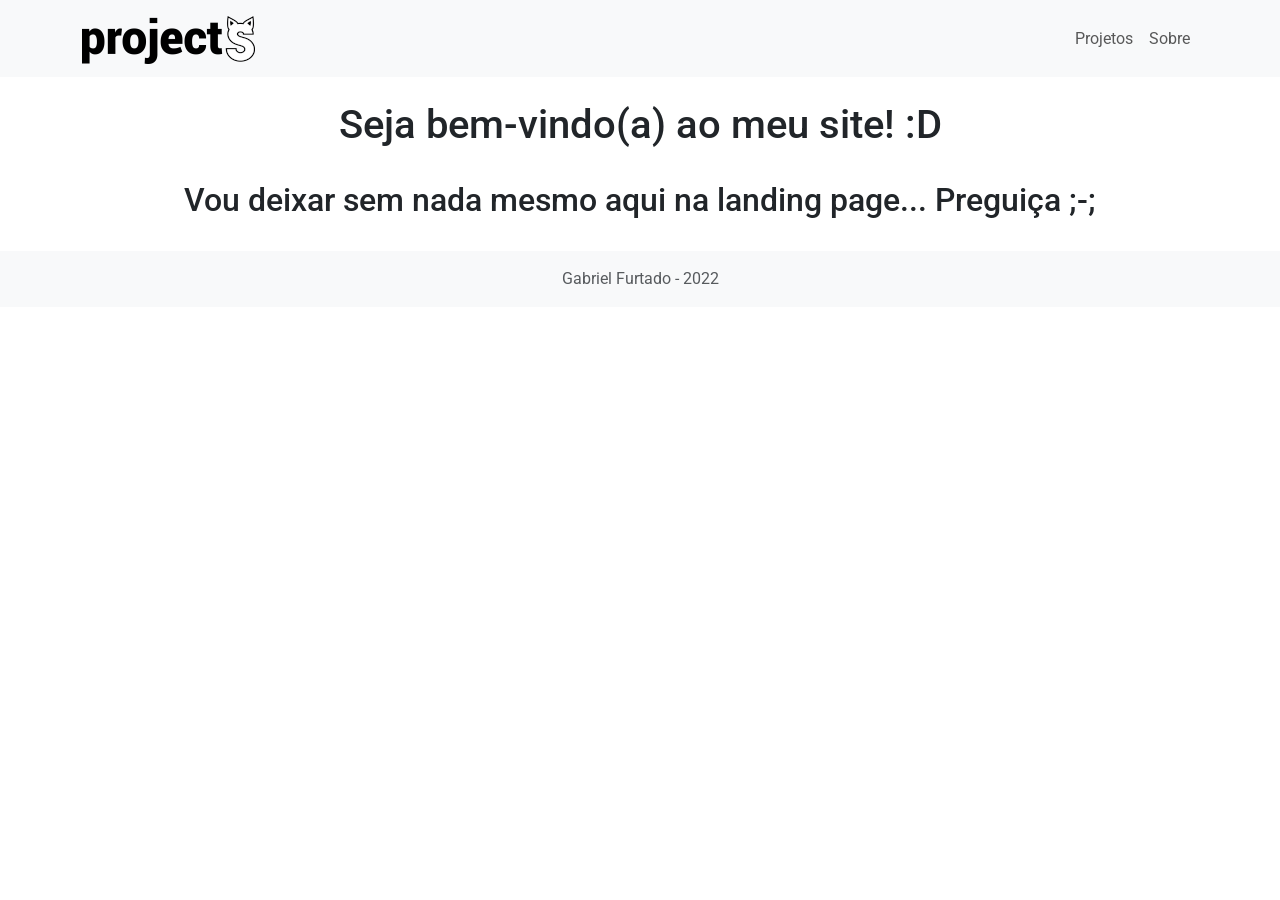
==== index.html @ dde42e2d "O pai tá on Sei lá mano, decidi postar na internet meu sitezinho paia." ====
<!doctype html>
<html lang="pt-br">

<head>
    <meta charset="utf-8">
    <meta name="viewport" content="width=device-width, initial-scale=1">
    <title>projectS</title>
    <link rel="icon" type="image/x-icon" href="favicon.ico">
    <link href="https://cdn.jsdelivr.net/npm/bootstrap@5.1.3/dist/css/bootstrap.min.css" rel="stylesheet" integrity="sha384-1BmE4kWBq78iYhFldvKuhfTAU6auU8tT94WrHftjDbrCEXSU1oBoqyl2QvZ6jIW3" crossorigin="anonymous">
    <link rel="stylesheet" type="text/css" href="./custom.css">
    <link rel="preconnect" href="https://fonts.googleapis.com">
    <link rel="preconnect" href="https://fonts.gstatic.com" crossorigin>
    <link href="https://fonts.googleapis.com/css2?family=Roboto&display=swap" rel="stylesheet">

    <style>
        body {
            animation: fadeInAnimation ease 1s;
            animation-iteration-count: 1;
            animation-fill-mode: forwards;
        }

        @keyframes fadeInAnimation {
            0% {
                opacity: 0;
            }

            100% {
                opacity: 1;
            }
        }
    </style>

</head>

<body>
    <nav class="navbar navbar-expand-lg navbar-light bg-light sticky-top">
        <div class="container">
            <a class="navbar-brand anim4" href="./index.html">
                <img src="./assets/images/logo.png" height="48" class="d-inline-block align-text-top">
            </a>
            <button class="navbar-toggler" type="button" data-bs-toggle="collapse" data-bs-target="#navbarNav" aria-controls="navbarTogglerDemo02" aria-expanded="false" aria-label="Toggle navigation">
                <span class="navbar-toggler-icon"></span>
            </button>
            <div class="collapse navbar-collapse" id="navbarNav">
                <ul class="navbar-nav ms-auto">
                    <li class="nav-item">
                        <a class="nav-link" href="projects.html">Projetos</a>
                    </li>
                    <li class="nav-item">
                        <a class="nav-link" href="about.html">Sobre</a>
                    </li>
                </ul>
            </div>
        </div>
    </nav>

    <div class="container">
        <br>
        <center>
            <h1>Seja bem-vindo(a) ao meu site! :D</h1>
            <br>
            <h2>Vou deixar sem nada mesmo aqui na landing page... Preguiça ;-;</h2>
        </center>
    </div>
    <br>
    <footer class="footer text-center mt-auto py-3 bg-light">
        <div class="container">
            <span class="text-muted">Gabriel Furtado - 2022</span>
        </div>
    </footer>

    <script src="https://cdn.jsdelivr.net/npm/bootstrap@5.1.3/dist/js/bootstrap.bundle.min.js" integrity="sha384-ka7Sk0Gln4gmtz2MlQnikT1wXgYsOg+OMhuP+IlRH9sENBO0LRn5q+8nbTov4+1p" crossorigin="anonymous"></script>
</body>

</html>
---- custom.css ----
body{
  font-family: 'Roboto', sans-serif; 
  overflow-y: scroll;
}

.border-gradient {
  width: 240px;
  height: 60px;
  border: double 1px transparent;
  border-radius: 32px;
  background-image: linear-gradient(white, white),
    radial-gradient(circle at top left, #3daee9, #6e2892);
  background-origin: border-box;
  background-clip: content-box, border-box;
}

/*
Animações de Hover
anim1: Rotate
anim2: Blur
anim3: Scale
anim4: Drop Shadow
anim5: Border + Border Radius
anim6: Todas as animações combinadas (exceto blur)
*/

.anim1{
  transition: all 1s;
  cursor: pointer;
}

.anim1:hover{
  -webkit-transform: rotateZ(360deg);
  transform: rotateZ(360deg);
}

.anim2{
  transition: all 0.3s;
  cursor: pointer;
}

.anim2:hover{
  -webkit-filter: blur(5px);
  filter: blur(5px);
}

.anim3{
  transition: all 0.3s;
  cursor: pointer;
}

.anim3:hover{
  -webkit-transform: scale(1.1);
  transform: scale(1.1);
}

.anim4{
  transition: all 0.3s;
  cursor: pointer;
}

.anim4:hover{
  -webkit-filter: drop-shadow(6px 4px 2px rgba(0,0,0,.5));
  filter: drop-shadow(6px 4px 2px rgba(0,0,0,.5));
}

.anim5{
  transition: all .3s;
  border: 10px solid transparent;
}
.anim5:hover{
  border: 10px solid #136497;
  border-radius: 50%;
}

.anim6{
  transition: all .3s;
  border: 10px solid #eeeeee;
}
.anim6:hover{
  border: 10px solid #781f40;
  border-radius: 50%;
  -webkit-filter: drop-shadow(15px 7px 1px rgba(0,0,0,.5));
  filter: drop-shadow(15px 7px 1px rgba(0,0,0,.5));
  -webkit-transform: rotateZ(-360deg) scale(1.5);
  transform: rotateZ(-360deg) scale(1.5);
}
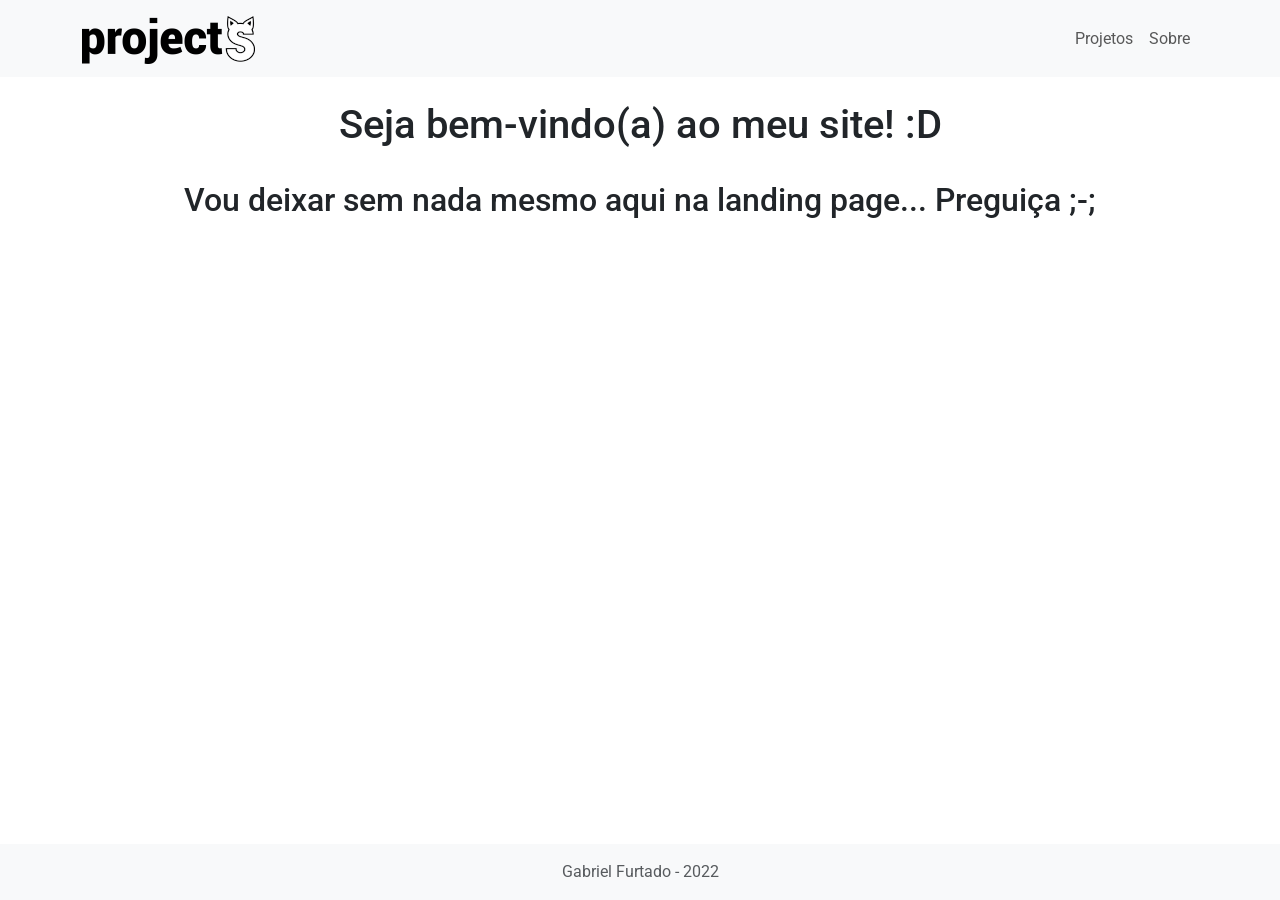
==== commit 12f7a7a7: "Arrumando o bug do footer Oops, esqueci de botar fixed-bottom 🤡" ====
--- a/index.html
+++ b/index.html
@@ -63,7 +63,7 @@
         </center>
     </div>
     <br>
-    <footer class="footer text-center mt-auto py-3 bg-light">
+    <footer class="footer text-center mt-auto py-3 bg-light fixed-bottom">
         <div class="container">
             <span class="text-muted">Gabriel Furtado - 2022</span>
         </div>
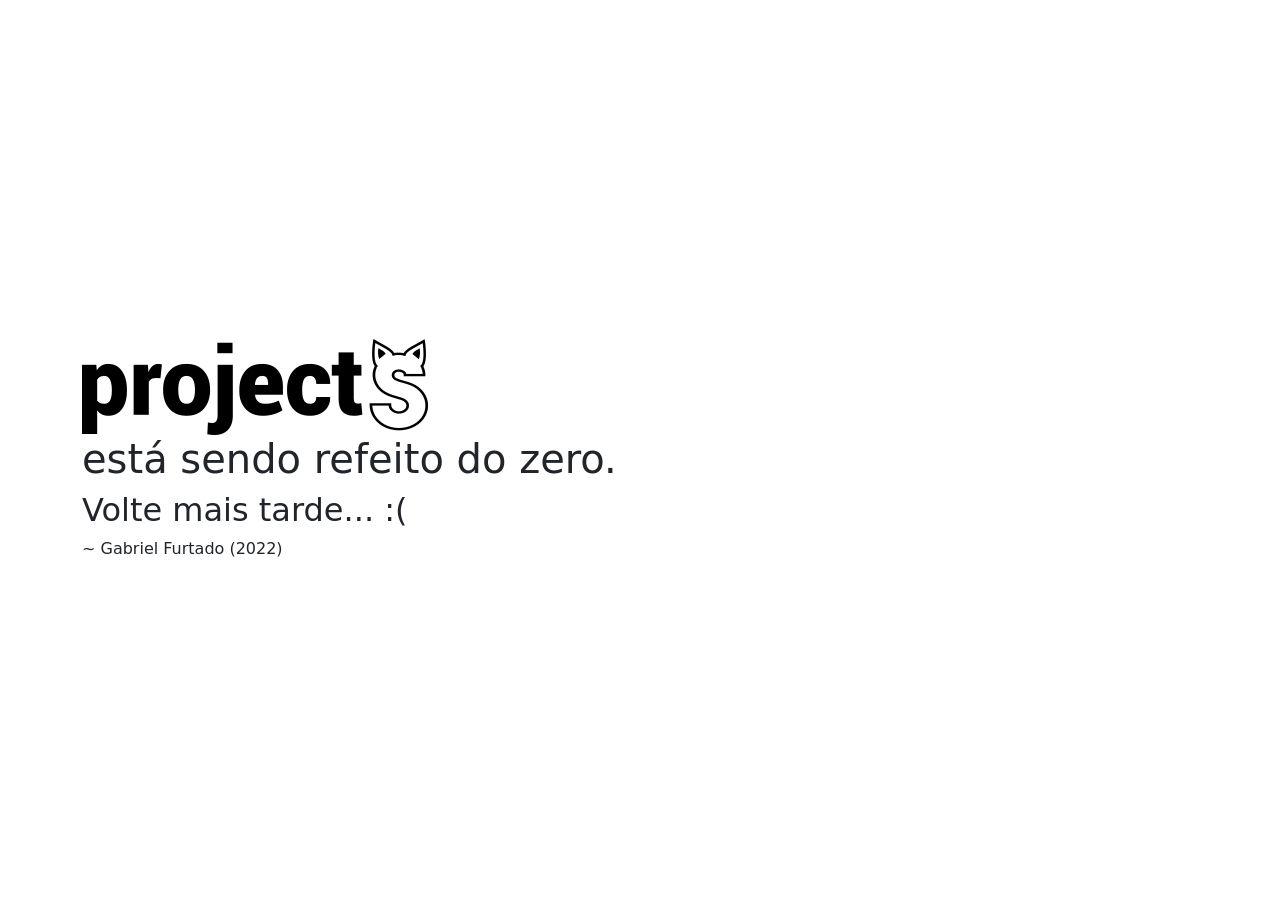
==== commit 65413317: "Refazendo o proejctS Após ficar dormindo durante muito tempo, decidi em começar a refazer meu websit" ====
--- a/index.html
+++ b/index.html
@@ -4,72 +4,35 @@
 <head>
     <meta charset="utf-8">
     <meta name="viewport" content="width=device-width, initial-scale=1">
-    <title>projectS</title>
+    <title>Rebooting - projectS</title>
     <link rel="icon" type="image/x-icon" href="favicon.ico">
-    <link href="https://cdn.jsdelivr.net/npm/bootstrap@5.1.3/dist/css/bootstrap.min.css" rel="stylesheet" integrity="sha384-1BmE4kWBq78iYhFldvKuhfTAU6auU8tT94WrHftjDbrCEXSU1oBoqyl2QvZ6jIW3" crossorigin="anonymous">
-    <link rel="stylesheet" type="text/css" href="./custom.css">
-    <link rel="preconnect" href="https://fonts.googleapis.com">
-    <link rel="preconnect" href="https://fonts.gstatic.com" crossorigin>
-    <link href="https://fonts.googleapis.com/css2?family=Roboto&display=swap" rel="stylesheet">
-
-    <style>
-        body {
-            animation: fadeInAnimation ease 1s;
-            animation-iteration-count: 1;
-            animation-fill-mode: forwards;
-        }
-
-        @keyframes fadeInAnimation {
-            0% {
-                opacity: 0;
-            }
-
-            100% {
-                opacity: 1;
-            }
-        }
-    </style>
-
+    <link href="https://cdn.jsdelivr.net/npm/bootstrap@5.1.3/dist/css/bootstrap.min.css" rel="stylesheet"
+        integrity="sha384-1BmE4kWBq78iYhFldvKuhfTAU6auU8tT94WrHftjDbrCEXSU1oBoqyl2QvZ6jIW3" crossorigin="anonymous">
 </head>
 
+<style>
+    .v-center {
+        min-height: 100%;
+        min-height: 100vh;
+
+        display: flex;
+        align-items: center;
+    }
+</style>
+
 <body>
-    <nav class="navbar navbar-expand-lg navbar-light bg-light sticky-top">
+    <div class="jumbotron v-center">
         <div class="container">
-            <a class="navbar-brand anim4" href="./index.html">
-                <img src="./assets/images/logo.png" height="48" class="d-inline-block align-text-top">
-            </a>
-            <button class="navbar-toggler" type="button" data-bs-toggle="collapse" data-bs-target="#navbarNav" aria-controls="navbarTogglerDemo02" aria-expanded="false" aria-label="Toggle navigation">
-                <span class="navbar-toggler-icon"></span>
-            </button>
-            <div class="collapse navbar-collapse" id="navbarNav">
-                <ul class="navbar-nav ms-auto">
-                    <li class="nav-item">
-                        <a class="nav-link" href="projects.html">Projetos</a>
-                    </li>
-                    <li class="nav-item">
-                        <a class="nav-link" href="about.html">Sobre</a>
-                    </li>
-                </ul>
-            </div>
+            <img src="logo.png">
+            <br>
+            <h1>está sendo refeito do zero.</h1>
+            <h2>Volte mais tarde... :(</h2>
+            ~ Gabriel Furtado (2022)
         </div>
-    </nav>
-
-    <div class="container">
-        <br>
-        <center>
-            <h1>Seja bem-vindo(a) ao meu site! :D</h1>
-            <br>
-            <h2>Vou deixar sem nada mesmo aqui na landing page... Preguiça ;-;</h2>
-        </center>
     </div>
-    <br>
-    <footer class="footer text-center mt-auto py-3 bg-light fixed-bottom">
-        <div class="container">
-            <span class="text-muted">Gabriel Furtado - 2022</span>
-        </div>
-    </footer>
-
-    <script src="https://cdn.jsdelivr.net/npm/bootstrap@5.1.3/dist/js/bootstrap.bundle.min.js" integrity="sha384-ka7Sk0Gln4gmtz2MlQnikT1wXgYsOg+OMhuP+IlRH9sENBO0LRn5q+8nbTov4+1p" crossorigin="anonymous"></script>
+    <script src="https://cdn.jsdelivr.net/npm/bootstrap@5.1.3/dist/js/bootstrap.bundle.min.js"
+        integrity="sha384-ka7Sk0Gln4gmtz2MlQnikT1wXgYsOg+OMhuP+IlRH9sENBO0LRn5q+8nbTov4+1p"
+        crossorigin="anonymous"></script>
 </body>
 
 </html>
